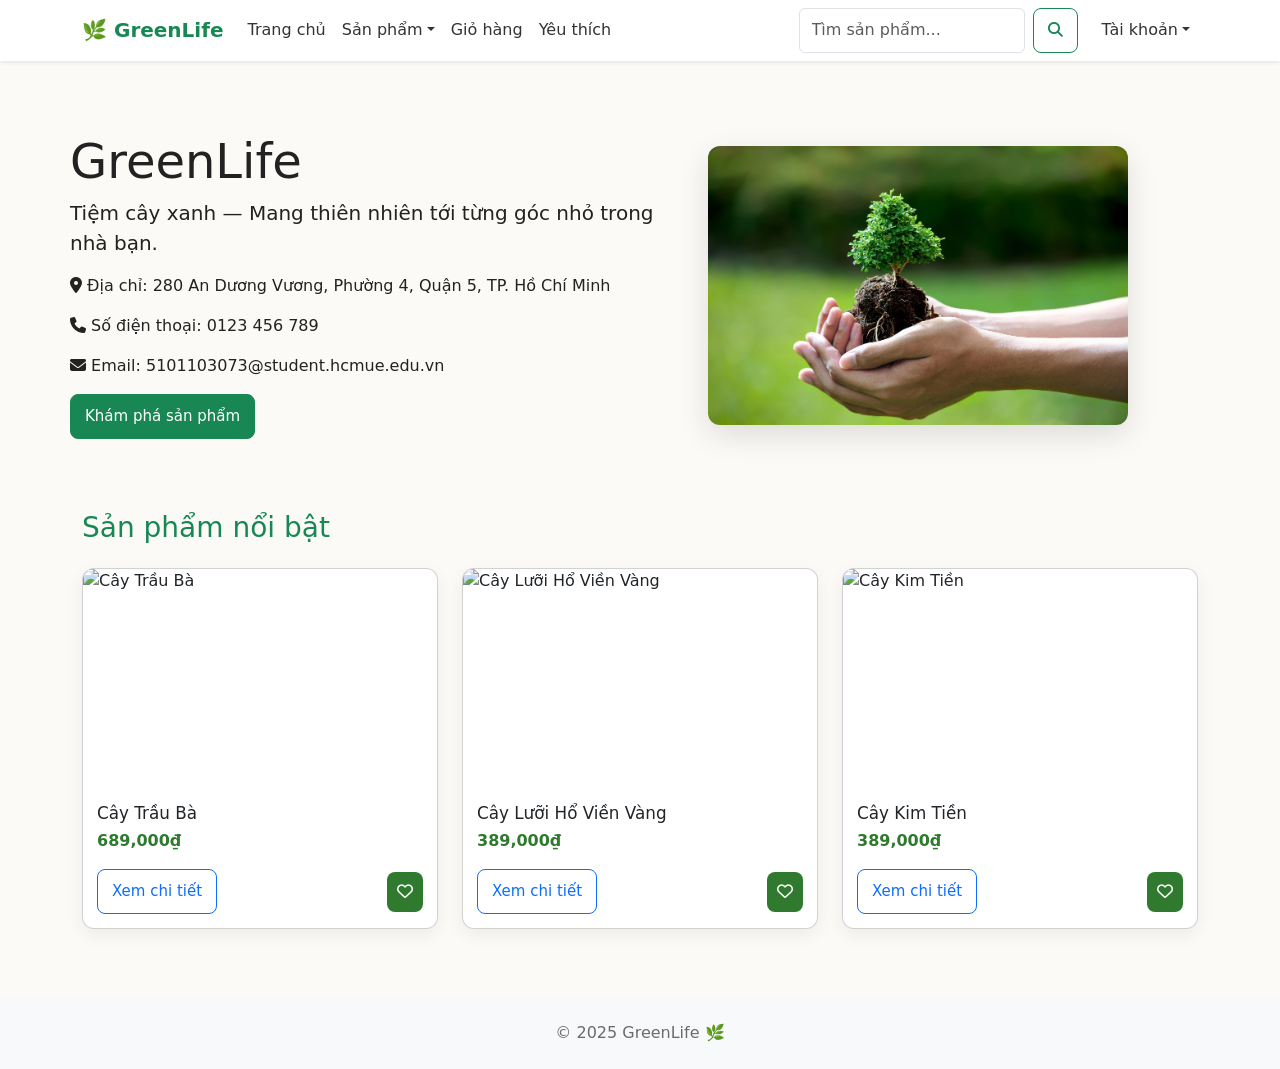
==== admin-customers.html @ e870134a "REBUILD ALL AGAIN N AGAIN" ====
<!doctype html>
<html lang="vi">
<head>
  <meta charset="utf-8">
  <meta name="viewport" content="width=device-width,initial-scale=1">
  <title>Quản lý khách hàng | GreenLife</title>
  <link href="https://cdn.jsdelivr.net/npm/bootstrap@5.3.3/dist/css/bootstrap.min.css" rel="stylesheet">
  <link href="https://cdnjs.cloudflare.com/ajax/libs/font-awesome/6.5.0/css/all.min.css" rel="stylesheet">
  <link rel="stylesheet" href="css/admin-customers.css">
</head>
<body>

    <nav class="navbar navbar-expand-lg navbar-dark bg-success">
        <div class="container">
        <a class="navbar-brand fw-bold" href="admin.html">🌿 GreenLife Admin</a>
        <div class="d-flex">
            <button id="logoutBtn" class="btn btn-light btn-sm">Đăng xuất</button>
        </div>
        </div>
    </nav>

    <main class="container my-5">
        <h3 class="text-success mb-4">Danh sách khách hàng</h3>

        <!-- Thanh tìm kiếm -->
        <div class="input-group mb-4">
        <input id="searchInput" type="text" class="form-control" placeholder="Tìm theo tên hoặc số điện thoại...">
        <button id="searchBtn" class="btn btn-success"><i class="fa fa-search"></i></button>
        </div>

        <!-- Danh sách khách hàng -->
        <div id="customerList" class="row g-3"></div>

        <div id="noResult" class="text-center text-muted mt-3 d-none">Không tìm thấy khách hàng nào.</div>
    </main>

    <footer class="bg-light text-center py-3 mt-5">
        <p class="mb-0">© 2025 GreenLife 🌿</p>
    </footer>

    <script src="js/admin-customers.js"></script>
    <script src="js/guard.js"></script>
    <script src="js/auth.js"></script>

</body>
</html>
---- css/admin-customers.css ----
body {
  background-color: #f8f9fa;
  font-family: "Poppins", sans-serif;
}

.customer-card {
  background: #fff;
  border-radius: 16px;
  box-shadow: 0 4px 10px rgba(0,0,0,0.05);
  padding: 15px;
  transition: 0.25s;
}
.customer-card:hover {
  transform: scale(1.02);
}
.customer-info p {
  margin: 4px 0;
}
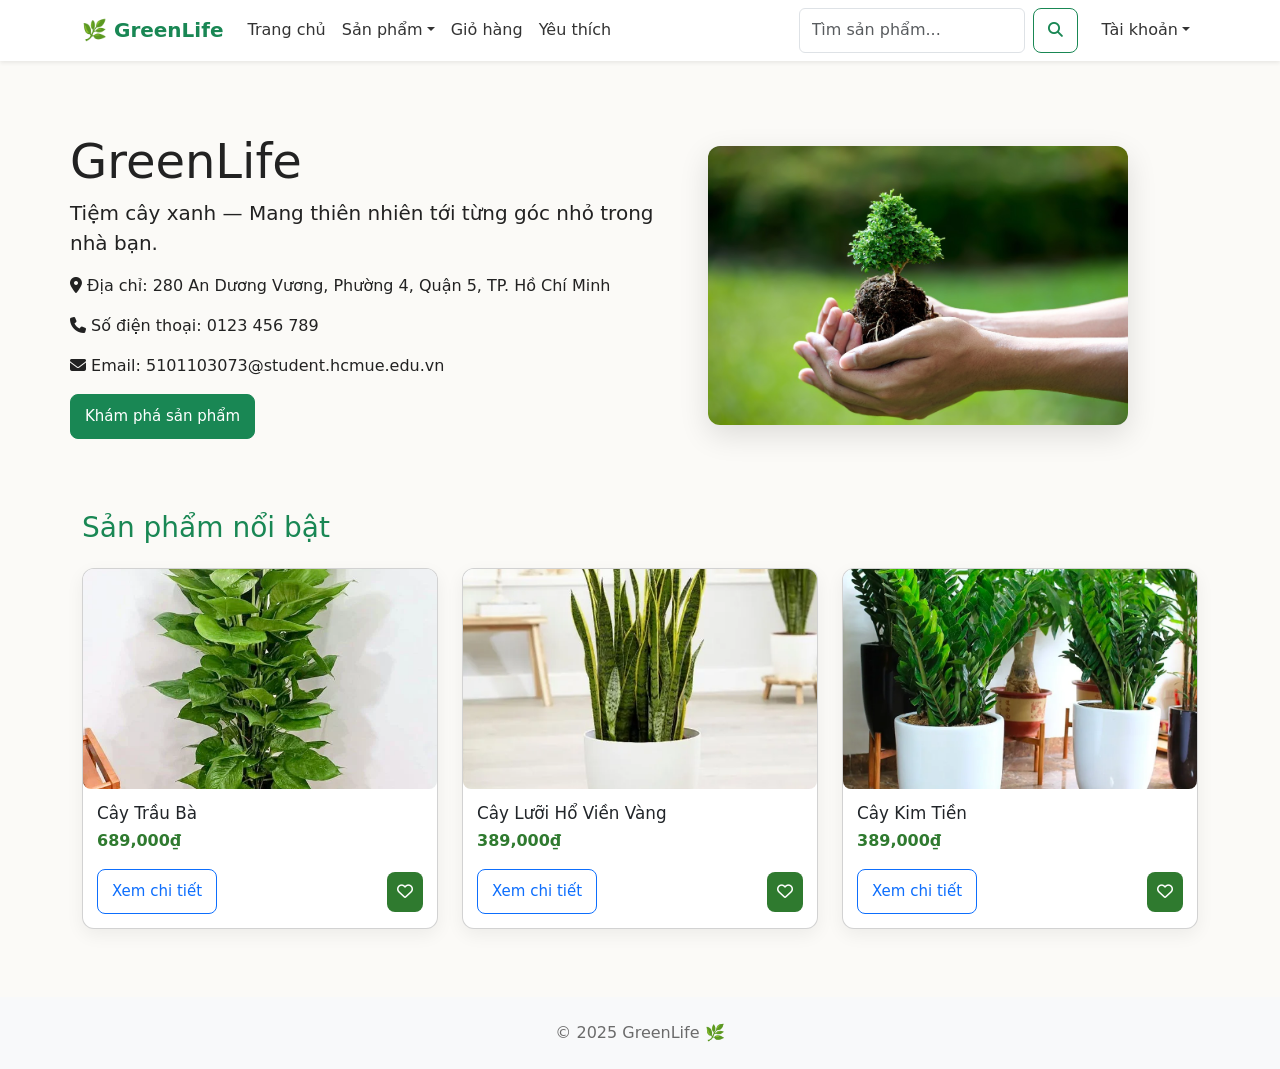
==== commit 379b8435: "Final upload" ====
--- a/admin-customers.html
+++ b/admin-customers.html
@@ -1,46 +1,36 @@
 <!doctype html>
-<html lang="vi">
+<html lang="en">
 <head>
-  <meta charset="utf-8">
-  <meta name="viewport" content="width=device-width,initial-scale=1">
-  <title>Quản lý khách hàng | GreenLife</title>
-  <link href="https://cdn.jsdelivr.net/npm/bootstrap@5.3.3/dist/css/bootstrap.min.css" rel="stylesheet">
-  <link href="https://cdnjs.cloudflare.com/ajax/libs/font-awesome/6.5.0/css/all.min.css" rel="stylesheet">
-  <link rel="stylesheet" href="css/admin-customers.css">
+    <meta charset="UTF-8">
+    <meta name="viewport" content="width=device-width,initial-scale=1">
+    <title>Quản lý khách hàng | GreenLife</title>
+    <link href="https://cdn.jsdelivr.net/npm/bootstrap@5.3.3/dist/css/bootstrap.min.css" rel="stylesheet">
+    <link href="https://cdnjs.cloudflare.com/ajax/libs/font-awesome/6.5.0/css/all.min.css" rel="stylesheet">
+    <link rel="stylesheet" href="css/admin-customers.css">
 </head>
 <body>
-
     <nav class="navbar navbar-expand-lg navbar-dark bg-success">
         <div class="container">
-        <a class="navbar-brand fw-bold" href="admin.html">🌿 GreenLife Admin</a>
-        <div class="d-flex">
-            <button id="logoutBtn" class="btn btn-light btn-sm">Đăng xuất</button>
-        </div>
+            <a class="navbar-brand fw-bold" href="admin.html">🌿 GreenLife Admin</a>
+            <div class="d-flex">
+                <button id="logoutBtn" class="btn btn-light btn-sm">Đăng xuất</button>
+            </div>
         </div>
     </nav>
-
     <main class="container my-5">
         <h3 class="text-success mb-4">Danh sách khách hàng</h3>
-
-        <!-- Thanh tìm kiếm -->
         <div class="input-group mb-4">
-        <input id="searchInput" type="text" class="form-control" placeholder="Tìm theo tên hoặc số điện thoại...">
-        <button id="searchBtn" class="btn btn-success"><i class="fa fa-search"></i></button>
+            <input id="searchInput" type="text" class="form-control" placeholder="Tìm theo tên hoặc số điện thoại...">
+            <button id="searchBtn" class="btn btn-success"><i class="fa fa-search"></i></button>
         </div>
-
-        <!-- Danh sách khách hàng -->
         <div id="customerList" class="row g-3"></div>
-
         <div id="noResult" class="text-center text-muted mt-3 d-none">Không tìm thấy khách hàng nào.</div>
     </main>
-
     <footer class="bg-light text-center py-3 mt-5">
         <p class="mb-0">© 2025 GreenLife 🌿</p>
     </footer>
-
     <script src="js/admin-customers.js"></script>
     <script src="js/guard.js"></script>
     <script src="js/auth.js"></script>
-
 </body>
 </html>
